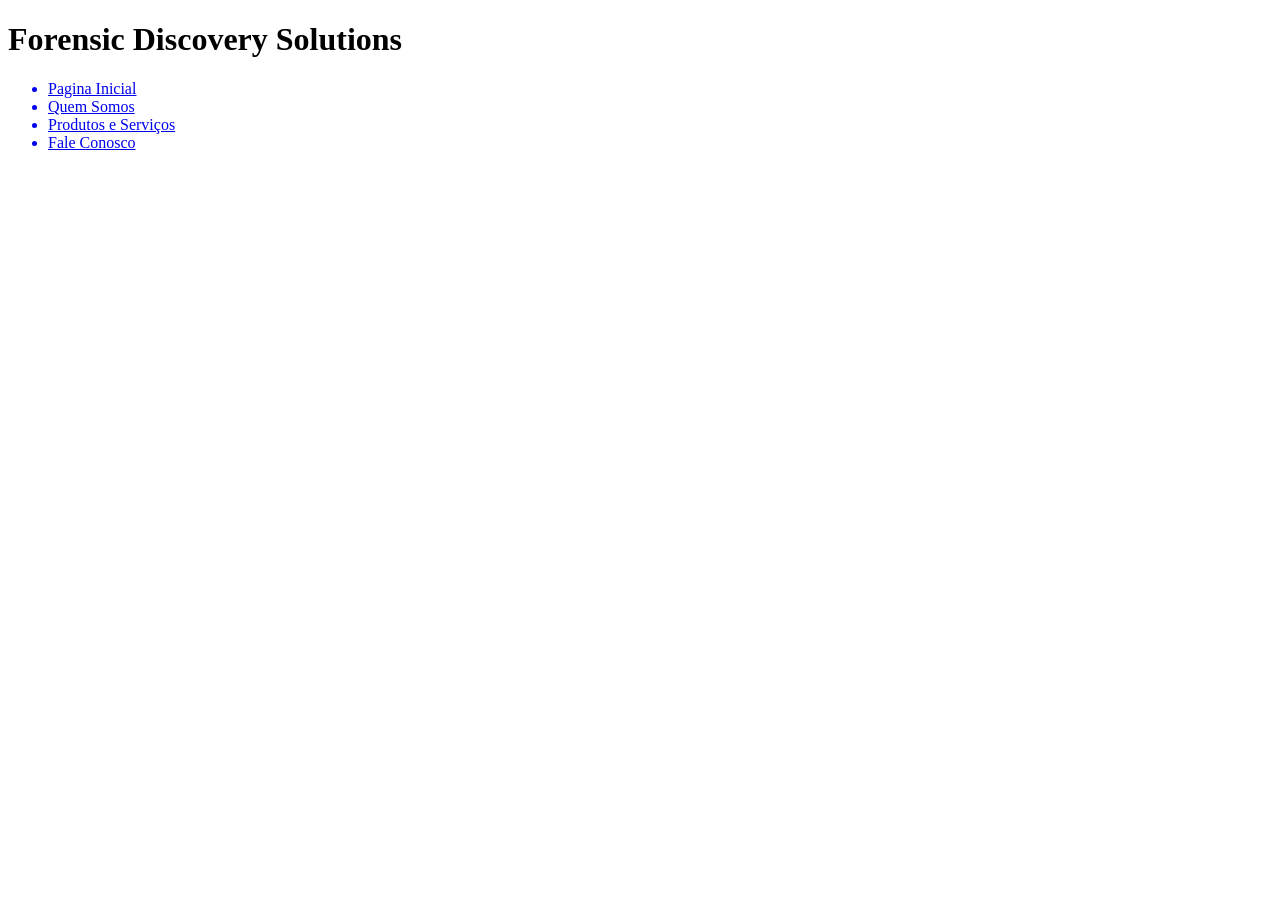
==== FaleConosco.html @ 946d5478 "A website for an assignment in college" ====
<!DOCTYPE html>
<html lang="en">
<head>
    <meta charset="UTF-8">
    <meta name="viewport" content="width=device-width, initial-scale=1.0">
    <title>Forensic Discovery</title>
</head>
<body>
    <header>
        <h1>Forensic Discovery Solutions</h1>
        <ul>
            <a href="index.html"><li>Pagina Inicial</li></a>
            <a href="QuemSomos.html"><li>Quem Somos</li></a>
            <a href="Produtos.html"><li>Produtos e Serviços</li></a>
            <a href="FaleConosco.html"><li>Fale Conosco</li></a>
        </ul>
    </header>
</body>
</html>
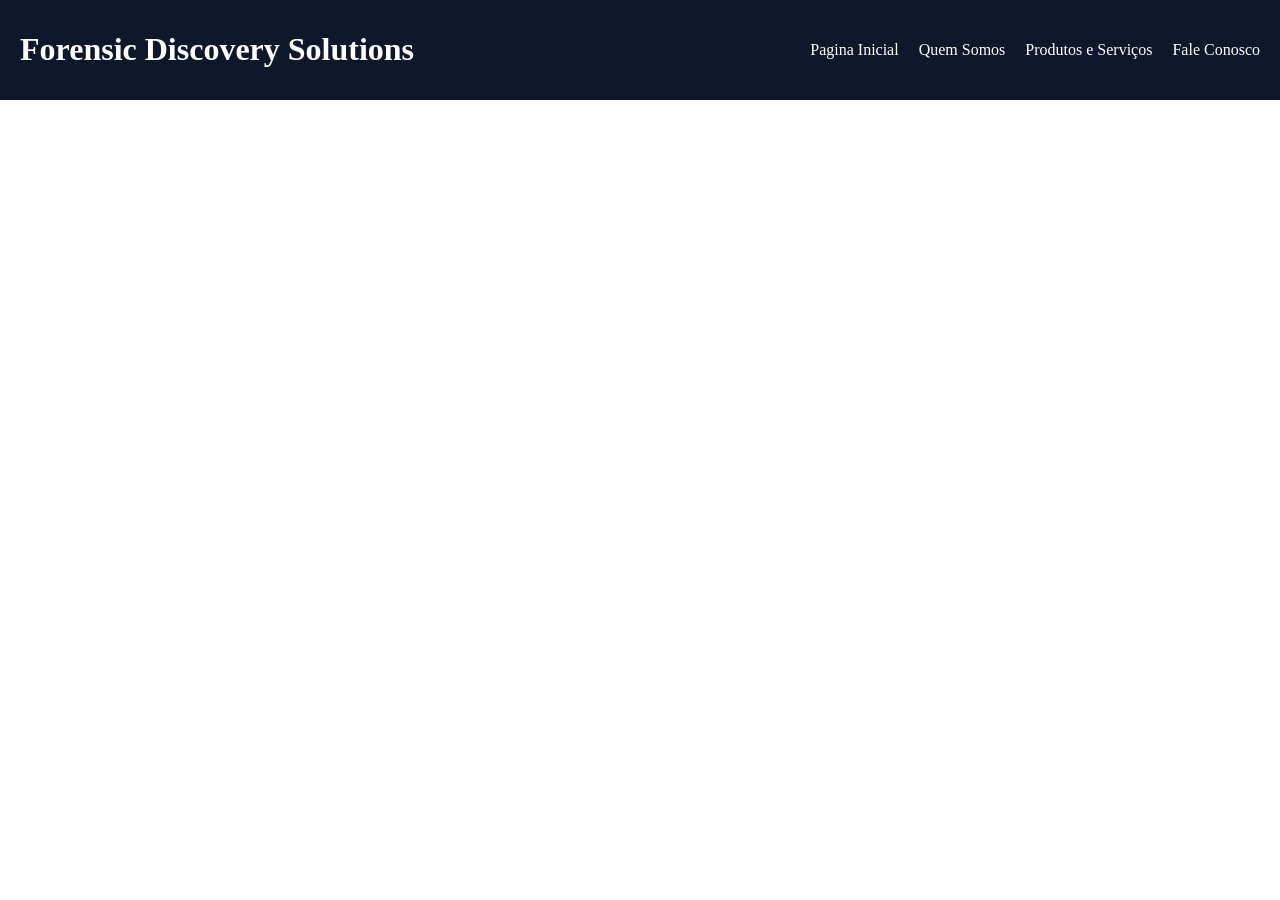
==== commit 531dd620: "." ====
--- a/FaleConosco.html
+++ b/FaleConosco.html
@@ -4,16 +4,16 @@
     <meta charset="UTF-8">
     <meta name="viewport" content="width=device-width, initial-scale=1.0">
     <title>Forensic Discovery</title>
+    <link rel="stylesheet" href="FaleConosco.css">
 </head>
 <body>
     <header>
         <h1>Forensic Discovery Solutions</h1>
-        <ul>
+        <ul class="header-options">
             <a href="index.html"><li>Pagina Inicial</li></a>
             <a href="QuemSomos.html"><li>Quem Somos</li></a>
             <a href="Produtos.html"><li>Produtos e Serviços</li></a>
             <a href="FaleConosco.html"><li>Fale Conosco</li></a>
         </ul>
     </header>
-</body>
-</html>+    <main>
--- a/FaleConosco.css
+++ b/FaleConosco.css
@@ -0,0 +1,31 @@
+* {
+  box-sizing: border-box;
+}
+
+body{
+  margin: 0;
+  background-color: #fff;
+}
+
+header{
+  display: flex;
+  background-color: #0f172a;
+  align-items: center;
+  justify-content: space-between;
+  padding: 10px 20px;
+  margin: 0;
+  color: #fff;
+}
+
+.header-options {
+  display: flex;
+  list-style: none;
+  gap: 20px;
+  margin: 0;
+  padding: 0;
+}
+
+.header-options a {
+  color: #fff;
+  text-decoration: none;
+}
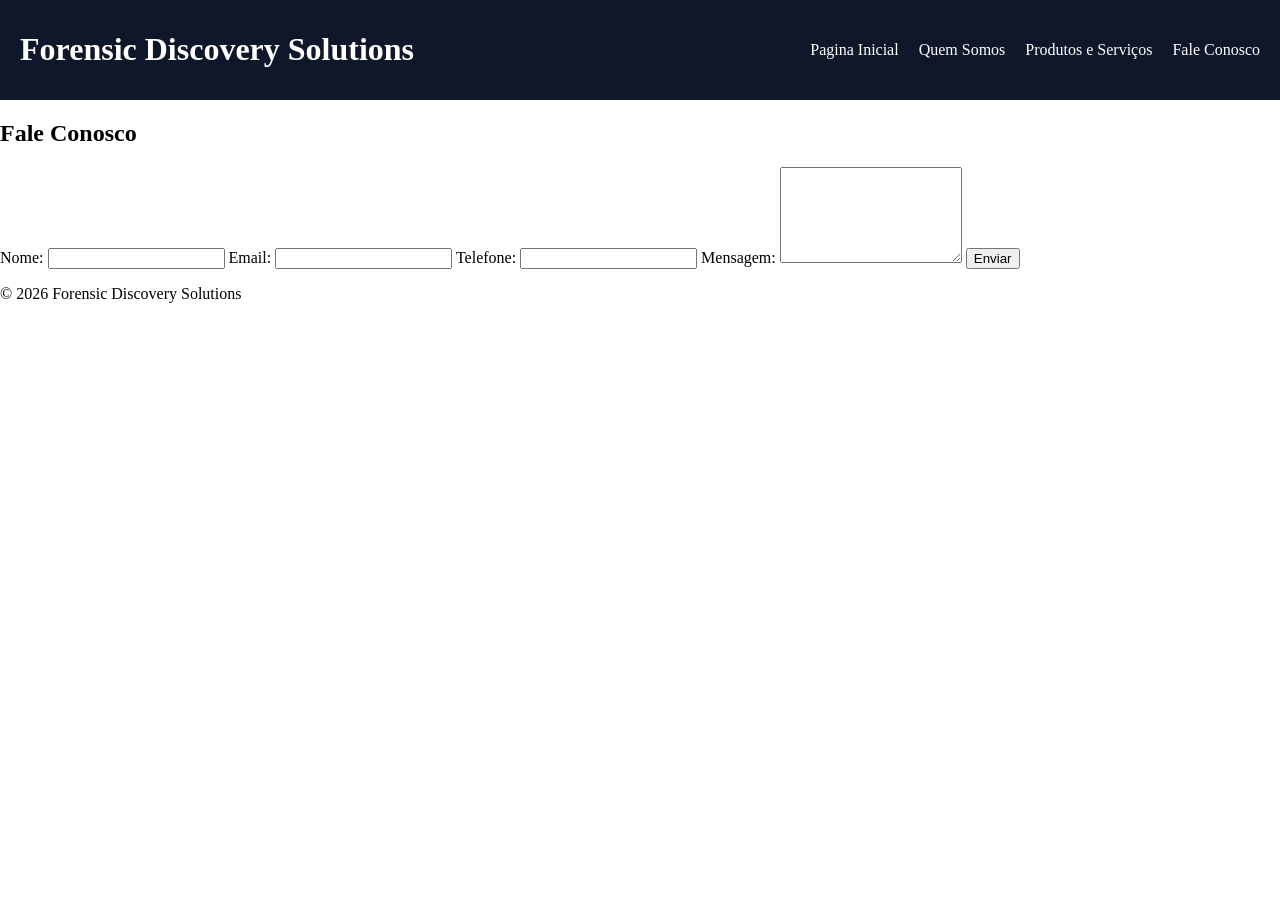
==== commit 4693cfc1: "finished base html for Faleconosco. Missing verification and real email" ====
--- a/FaleConosco.html
+++ b/FaleConosco.html
@@ -16,4 +16,30 @@
             <a href="FaleConosco.html"><li>Fale Conosco</li></a>
         </ul>
     </header>
-    <main>+    <main>
+        <h2>Fale Conosco</h2>
+        <form action="https://formsubmit.co/your-email@example.com" method="POST">
+        
+        <label for="name">Nome:</label>
+        <input type="text" id="name" name="name" required>
+
+        <label for="email">Email:</label>
+        <input type="email" id="email" name="email" required>
+
+        <label for="phone">Telefone:</label>
+        <input type="tel" id="phone" name="phone">
+
+        <label for="message">Mensagem:</label>
+        <textarea id="message" name="message" rows="6" required></textarea>
+
+        <!-- Optional: Honeypot to prevent spam -->
+        <input type="text" name="_honey" style="display:none;">
+
+        <button type="submit">Enviar</button>
+    </form>
+    </main>
+    <footer>
+        <p>© 2026 Forensic Discovery Solutions</p>
+    </footer>
+</body>
+</html>
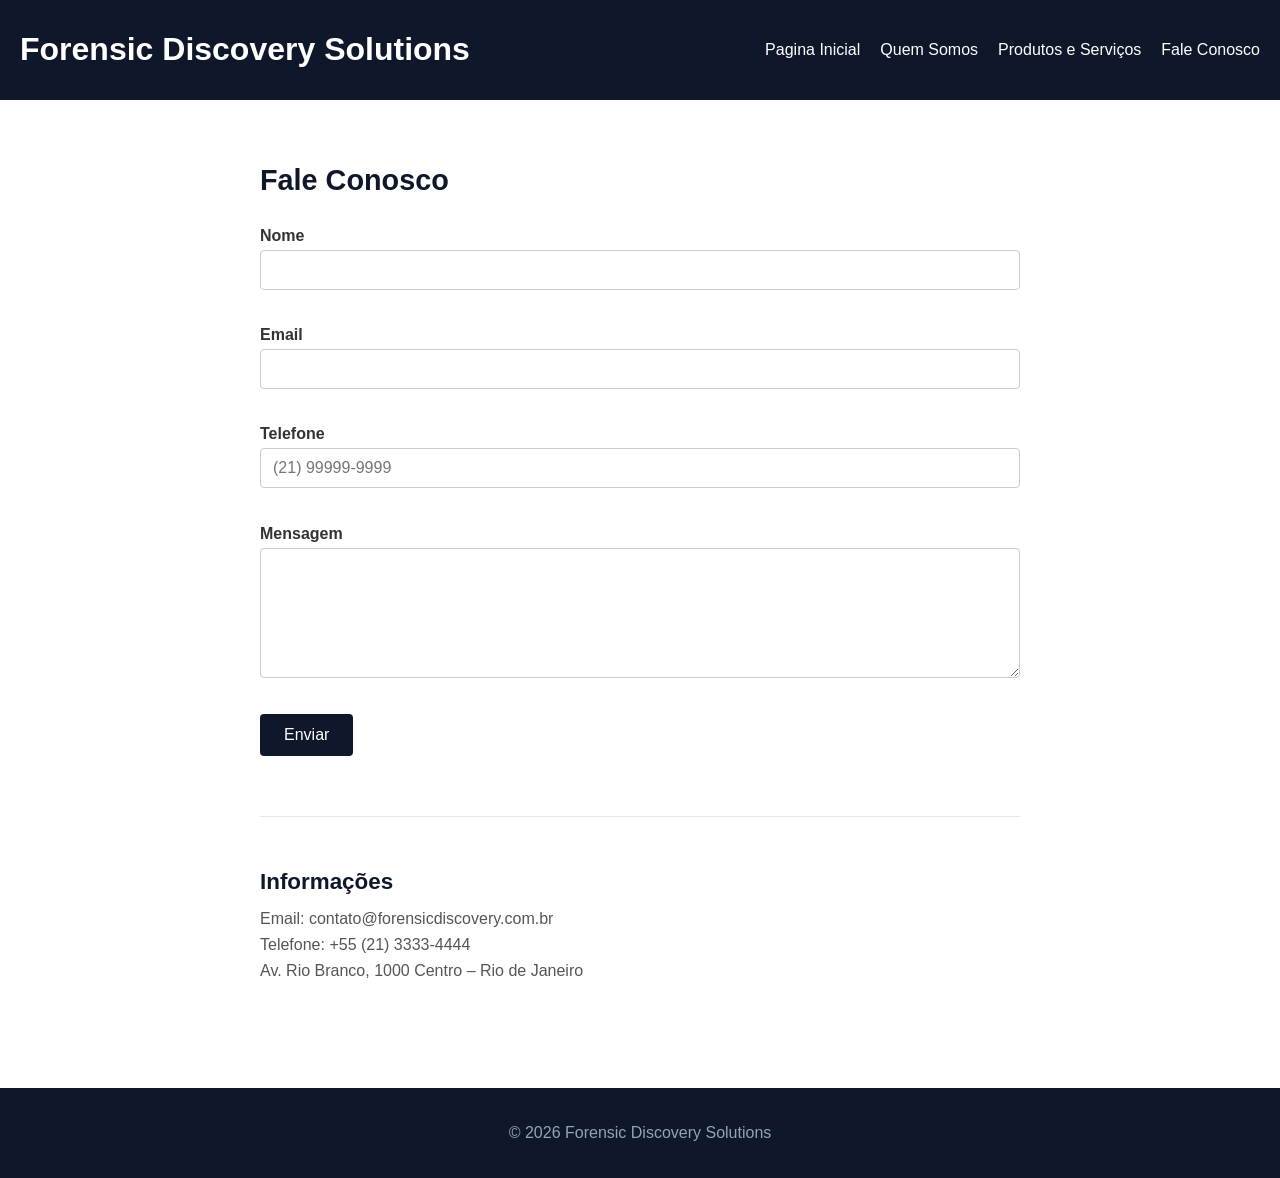
==== commit d9f6f216: "Ajustes conforme protótipos e atividade: validação JS no Fale Conosco, seção Informações de contato," ====
--- a/FaleConosco.html
+++ b/FaleConosco.html
@@ -1,9 +1,9 @@
 <!DOCTYPE html>
-<html lang="en">
+<html lang="pt-BR">
 <head>
     <meta charset="UTF-8">
     <meta name="viewport" content="width=device-width, initial-scale=1.0">
-    <title>Forensic Discovery</title>
+    <title>Forensic Discovery - Fale Conosco</title>
     <link rel="stylesheet" href="FaleConosco.css">
 </head>
 <body>
@@ -18,28 +18,147 @@
     </header>
     <main>
         <h2>Fale Conosco</h2>
-        <form action="https://formsubmit.co/your-email@example.com" method="POST">
-        
-        <label for="name">Nome:</label>
-        <input type="text" id="name" name="name" required>
 
-        <label for="email">Email:</label>
-        <input type="email" id="email" name="email" required>
+        <form id="contactForm" novalidate>
+            <div class="form-group">
+                <label for="name">Nome</label>
+                <input type="text" id="name" name="name">
+                <span class="error-message" id="nameError"></span>
+            </div>
 
-        <label for="phone">Telefone:</label>
-        <input type="tel" id="phone" name="phone">
+            <div class="form-group">
+                <label for="email">Email</label>
+                <input type="email" id="email" name="email">
+                <span class="error-message" id="emailError"></span>
+            </div>
 
-        <label for="message">Mensagem:</label>
-        <textarea id="message" name="message" rows="6" required></textarea>
+            <div class="form-group">
+                <label for="phone">Telefone</label>
+                <input type="tel" id="phone" name="phone" placeholder="(21) 99999-9999">
+                <span class="error-message" id="phoneError"></span>
+            </div>
 
-        <!-- Optional: Honeypot to prevent spam -->
-        <input type="text" name="_honey" style="display:none;">
+            <div class="form-group">
+                <label for="message">Mensagem</label>
+                <textarea id="message" name="message" rows="6"></textarea>
+                <span class="error-message" id="messageError"></span>
+            </div>
 
-        <button type="submit">Enviar</button>
-    </form>
+            <button type="submit">Enviar</button>
+        </form>
+
+        <div id="successMessage" class="success-message" style="display: none;">
+            Mensagem enviada com sucesso! Entraremos em contato em breve.
+        </div>
+
+        <section class="info-section">
+            <h3>Informações</h3>
+            <p>Email: contato@forensicdiscovery.com.br</p>
+            <p>Telefone: +55 (21) 3333-4444</p>
+            <p>Av. Rio Branco, 1000 Centro – Rio de Janeiro</p>
+        </section>
     </main>
+
     <footer>
-        <p>© 2026 Forensic Discovery Solutions</p>
+        <p>&copy; 2026 Forensic Discovery Solutions</p>
     </footer>
+
+    <script>
+        const form = document.getElementById('contactForm');
+        const successMessage = document.getElementById('successMessage');
+
+        function showError(fieldId, message) {
+            const errorSpan = document.getElementById(fieldId + 'Error');
+            const input = document.getElementById(fieldId);
+            errorSpan.textContent = message;
+            input.classList.add('input-error');
+        }
+
+        function clearError(fieldId) {
+            const errorSpan = document.getElementById(fieldId + 'Error');
+            const input = document.getElementById(fieldId);
+            errorSpan.textContent = '';
+            input.classList.remove('input-error');
+        }
+
+        function validateName() {
+            const name = document.getElementById('name').value.trim();
+            if (name === '') {
+                showError('name', 'O nome é obrigatório.');
+                return false;
+            }
+            if (name.length < 3) {
+                showError('name', 'O nome deve ter pelo menos 3 caracteres.');
+                return false;
+            }
+            clearError('name');
+            return true;
+        }
+
+        function validateEmail() {
+            const email = document.getElementById('email').value.trim();
+            const emailRegex = /^[^\s@]+@[^\s@]+\.[^\s@]+$/;
+            if (email === '') {
+                showError('email', 'O email é obrigatório.');
+                return false;
+            }
+            if (!emailRegex.test(email)) {
+                showError('email', 'Informe um email válido.');
+                return false;
+            }
+            clearError('email');
+            return true;
+        }
+
+        function validatePhone() {
+            const phone = document.getElementById('phone').value.trim();
+            const phoneRegex = /^\(?\d{2}\)?\s?\d{4,5}-?\d{4}$/;
+            if (phone === '') {
+                showError('phone', 'O telefone é obrigatório.');
+                return false;
+            }
+            if (!phoneRegex.test(phone)) {
+                showError('phone', 'Informe um telefone válido. Ex: (21) 99999-9999');
+                return false;
+            }
+            clearError('phone');
+            return true;
+        }
+
+        function validateMessage() {
+            const message = document.getElementById('message').value.trim();
+            if (message === '') {
+                showError('message', 'A mensagem é obrigatória.');
+                return false;
+            }
+            if (message.length < 10) {
+                showError('message', 'A mensagem deve ter pelo menos 10 caracteres.');
+                return false;
+            }
+            clearError('message');
+            return true;
+        }
+
+        // Validação em tempo real
+        document.getElementById('name').addEventListener('blur', validateName);
+        document.getElementById('email').addEventListener('blur', validateEmail);
+        document.getElementById('phone').addEventListener('blur', validatePhone);
+        document.getElementById('message').addEventListener('blur', validateMessage);
+
+        form.addEventListener('submit', function(e) {
+            e.preventDefault();
+
+            const isNameValid = validateName();
+            const isEmailValid = validateEmail();
+            const isPhoneValid = validatePhone();
+            const isMessageValid = validateMessage();
+
+            if (isNameValid && isEmailValid && isPhoneValid && isMessageValid) {
+                form.style.display = 'none';
+                successMessage.style.display = 'block';
+                form.reset();
+            }
+        });
+    </script>
 </body>
-</html>+</html>
--- a/FaleConosco.css
+++ b/FaleConosco.css
@@ -5,6 +5,7 @@
 body{
   margin: 0;
   background-color: #fff;
+  font-family: 'Segoe UI', Tahoma, Geneva, Verdana, sans-serif;
 }
 
 header{
@@ -28,4 +29,122 @@
 .header-options a {
   color: #fff;
   text-decoration: none;
-}+}
+
+main {
+  max-width: 800px;
+  margin: 0 auto;
+  padding: 40px 20px;
+}
+
+main h2 {
+  font-size: 1.8rem;
+  margin-bottom: 30px;
+  color: #0f172a;
+}
+
+form {
+  display: flex;
+  flex-direction: column;
+  gap: 15px;
+}
+
+.form-group {
+  display: flex;
+  flex-direction: column;
+  gap: 5px;
+}
+
+.form-group label {
+  font-weight: 600;
+  color: #333;
+}
+
+.form-group input,
+.form-group textarea {
+  padding: 10px 12px;
+  border: 1px solid #ccc;
+  border-radius: 4px;
+  font-size: 1rem;
+  font-family: inherit;
+  transition: border-color 0.3s;
+}
+
+.form-group input:focus,
+.form-group textarea:focus {
+  outline: none;
+  border-color: #0f172a;
+}
+
+.form-group input.input-error,
+.form-group textarea.input-error {
+  border-color: #dc2626;
+}
+
+.error-message {
+  color: #dc2626;
+  font-size: 0.85rem;
+  min-height: 1.2em;
+}
+
+button[type="submit"] {
+  background-color: #0f172a;
+  color: #fff;
+  border: none;
+  padding: 12px 24px;
+  font-size: 1rem;
+  border-radius: 4px;
+  cursor: pointer;
+  align-self: flex-start;
+  transition: background-color 0.3s;
+}
+
+button[type="submit"]:hover {
+  background-color: #1e293b;
+}
+
+.success-message {
+  background-color: #16a34a;
+  color: #fff;
+  padding: 20px;
+  border-radius: 6px;
+  text-align: center;
+  font-size: 1.1rem;
+  margin-top: 20px;
+}
+
+.info-section {
+  margin-top: 60px;
+  padding-top: 30px;
+  border-top: 1px solid #e5e7eb;
+}
+
+.info-section h3 {
+  font-size: 1.4rem;
+  color: #0f172a;
+  margin-bottom: 15px;
+}
+
+.info-section p {
+  color: #555;
+  margin: 8px 0;
+  font-size: 1rem;
+}
+
+footer {
+  background-color: #0f172a;
+  color: #94a3b8;
+  text-align: center;
+  padding: 20px;
+  margin-top: 60px;
+}
+
+@media (max-width: 600px) {
+  main {
+    padding: 20px 15px;
+  }
+
+  main h2 {
+    font-size: 1.4rem;
+  }
+}
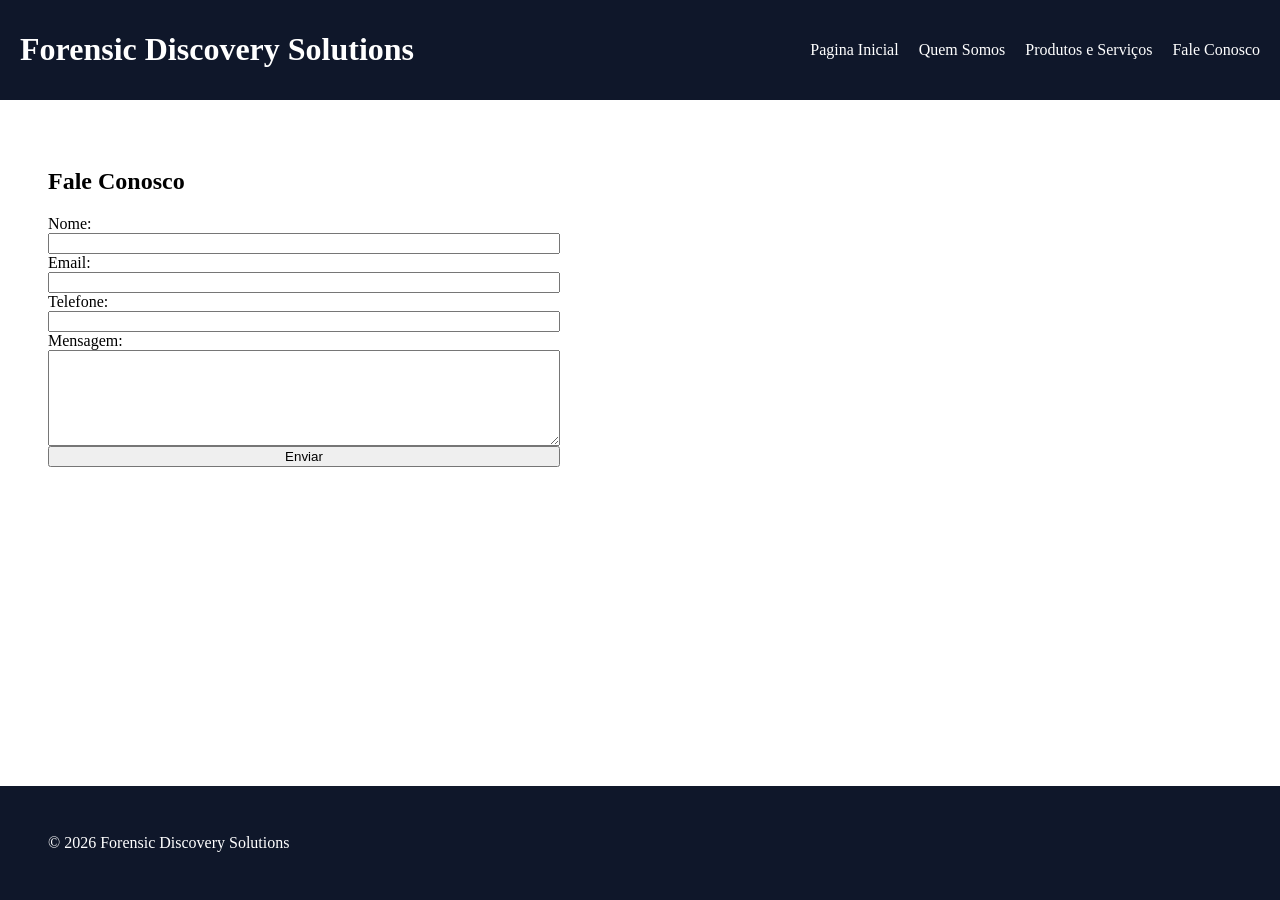
==== commit 57aa2560: "Finished css and validation for forms" ====
--- a/FaleConosco.html
+++ b/FaleConosco.html
@@ -1,9 +1,9 @@
 <!DOCTYPE html>
-<html lang="pt-BR">
+<html lang="en">
 <head>
     <meta charset="UTF-8">
     <meta name="viewport" content="width=device-width, initial-scale=1.0">
-    <title>Forensic Discovery - Fale Conosco</title>
+    <title>Forensic Discovery</title>
     <link rel="stylesheet" href="FaleConosco.css">
 </head>
 <body>
@@ -18,147 +18,49 @@
     </header>
     <main>
         <h2>Fale Conosco</h2>
-
-        <form id="contactForm" novalidate>
-            <div class="form-group">
-                <label for="name">Nome</label>
-                <input type="text" id="name" name="name">
-                <span class="error-message" id="nameError"></span>
-            </div>
-
-            <div class="form-group">
-                <label for="email">Email</label>
-                <input type="email" id="email" name="email">
-                <span class="error-message" id="emailError"></span>
-            </div>
-
-            <div class="form-group">
-                <label for="phone">Telefone</label>
-                <input type="tel" id="phone" name="phone" placeholder="(21) 99999-9999">
-                <span class="error-message" id="phoneError"></span>
-            </div>
-
-            <div class="form-group">
-                <label for="message">Mensagem</label>
-                <textarea id="message" name="message" rows="6"></textarea>
-                <span class="error-message" id="messageError"></span>
-            </div>
-
+        <form action="https://formsubmit.co/your-email@example.com" method="POST" onsubmit="return validateForm()">
+            
+            <label for="name">Nome:</label>
+            <input type="text" id="name" name="name" required>
+            
+            <label for="email">Email:</label>
+            <input type="email" id="email" name="email" required>
+            
+            <label for="phone">Telefone:</label>
+            <input type="tel" id="phone" name="phone">
+            
+            <label for="message">Mensagem:</label>
+            <textarea id="message" name="message" rows="6" required></textarea>
+            
+            <!-- Optional: Honeypot to prevent spam -->
+            <input type="text" name="_honey" style="display:none;">
+            
             <button type="submit">Enviar</button>
         </form>
-
-        <div id="successMessage" class="success-message" style="display: none;">
-            Mensagem enviada com sucesso! Entraremos em contato em breve.
-        </div>
-
-        <section class="info-section">
-            <h3>Informações</h3>
-            <p>Email: contato@forensicdiscovery.com.br</p>
-            <p>Telefone: +55 (21) 3333-4444</p>
-            <p>Av. Rio Branco, 1000 Centro – Rio de Janeiro</p>
-        </section>
     </main>
-
     <footer>
-        <p>&copy; 2026 Forensic Discovery Solutions</p>
+        <p>© 2026 Forensic Discovery Solutions</p>
     </footer>
-
     <script>
-        const form = document.getElementById('contactForm');
-        const successMessage = document.getElementById('successMessage');
-
-        function showError(fieldId, message) {
-            const errorSpan = document.getElementById(fieldId + 'Error');
-            const input = document.getElementById(fieldId);
-            errorSpan.textContent = message;
-            input.classList.add('input-error');
-        }
-
-        function clearError(fieldId) {
-            const errorSpan = document.getElementById(fieldId + 'Error');
-            const input = document.getElementById(fieldId);
-            errorSpan.textContent = '';
-            input.classList.remove('input-error');
-        }
-
-        function validateName() {
+        function validateForm() {
             const name = document.getElementById('name').value.trim();
+            const email = document.getElementById('email').value.trim();
+            const message = document.getElementById('message').value.trim();
+            
             if (name === '') {
-                showError('name', 'O nome é obrigatório.');
+                alert('Por favor, preencha o campo Nome.');
                 return false;
             }
-            if (name.length < 3) {
-                showError('name', 'O nome deve ter pelo menos 3 caracteres.');
+            if (email === '') {
+                alert('Por favor, preencha o campo Email.');
                 return false;
             }
-            clearError('name');
+            if (message === '') {
+                alert('Por favor, preencha o campo Mensagem.');
+                return false;
+            }
             return true;
         }
-
-        function validateEmail() {
-            const email = document.getElementById('email').value.trim();
-            const emailRegex = /^[^\s@]+@[^\s@]+\.[^\s@]+$/;
-            if (email === '') {
-                showError('email', 'O email é obrigatório.');
-                return false;
-            }
-            if (!emailRegex.test(email)) {
-                showError('email', 'Informe um email válido.');
-                return false;
-            }
-            clearError('email');
-            return true;
-        }
-
-        function validatePhone() {
-            const phone = document.getElementById('phone').value.trim();
-            const phoneRegex = /^\(?\d{2}\)?\s?\d{4,5}-?\d{4}$/;
-            if (phone === '') {
-                showError('phone', 'O telefone é obrigatório.');
-                return false;
-            }
-            if (!phoneRegex.test(phone)) {
-                showError('phone', 'Informe um telefone válido. Ex: (21) 99999-9999');
-                return false;
-            }
-            clearError('phone');
-            return true;
-        }
-
-        function validateMessage() {
-            const message = document.getElementById('message').value.trim();
-            if (message === '') {
-                showError('message', 'A mensagem é obrigatória.');
-                return false;
-            }
-            if (message.length < 10) {
-                showError('message', 'A mensagem deve ter pelo menos 10 caracteres.');
-                return false;
-            }
-            clearError('message');
-            return true;
-        }
-
-        // Validação em tempo real
-        document.getElementById('name').addEventListener('blur', validateName);
-        document.getElementById('email').addEventListener('blur', validateEmail);
-        document.getElementById('phone').addEventListener('blur', validatePhone);
-        document.getElementById('message').addEventListener('blur', validateMessage);
-
-        form.addEventListener('submit', function(e) {
-            e.preventDefault();
-
-            const isNameValid = validateName();
-            const isEmailValid = validateEmail();
-            const isPhoneValid = validatePhone();
-            const isMessageValid = validateMessage();
-
-            if (isNameValid && isEmailValid && isPhoneValid && isMessageValid) {
-                form.style.display = 'none';
-                successMessage.style.display = 'block';
-                form.reset();
-            }
-        });
     </script>
 </body>
-</html>
+</html>
--- a/FaleConosco.css
+++ b/FaleConosco.css
@@ -5,7 +5,20 @@
 body{
   margin: 0;
   background-color: #fff;
-  font-family: 'Segoe UI', Tahoma, Geneva, Verdana, sans-serif;
+  display: flex;
+  flex-direction: column;
+  min-height: 100vh;
+}
+
+main {
+  flex: 1;
+  margin: 3rem;
+}
+
+form {
+  width: 40vw;
+  display: flex;
+  flex-direction: column;
 }
 
 header{
@@ -31,120 +44,14 @@
   text-decoration: none;
 }
 
-main {
-  max-width: 800px;
-  margin: 0 auto;
-  padding: 40px 20px;
+footer{
+  color: #fff;
+  background-color: #0f172a;
+  padding: 2rem 3rem;
 }
 
-main h2 {
-  font-size: 1.8rem;
-  margin-bottom: 30px;
-  color: #0f172a;
-}
-
-form {
-  display: flex;
-  flex-direction: column;
-  gap: 15px;
-}
-
-.form-group {
-  display: flex;
-  flex-direction: column;
-  gap: 5px;
-}
-
-.form-group label {
-  font-weight: 600;
-  color: #333;
-}
-
-.form-group input,
-.form-group textarea {
-  padding: 10px 12px;
-  border: 1px solid #ccc;
-  border-radius: 4px;
-  font-size: 1rem;
-  font-family: inherit;
-  transition: border-color 0.3s;
-}
-
-.form-group input:focus,
-.form-group textarea:focus {
-  outline: none;
-  border-color: #0f172a;
-}
-
-.form-group input.input-error,
-.form-group textarea.input-error {
-  border-color: #dc2626;
-}
-
-.error-message {
-  color: #dc2626;
-  font-size: 0.85rem;
-  min-height: 1.2em;
-}
-
-button[type="submit"] {
-  background-color: #0f172a;
-  color: #fff;
-  border: none;
-  padding: 12px 24px;
-  font-size: 1rem;
-  border-radius: 4px;
-  cursor: pointer;
-  align-self: flex-start;
-  transition: background-color 0.3s;
-}
-
-button[type="submit"]:hover {
-  background-color: #1e293b;
-}
-
-.success-message {
-  background-color: #16a34a;
-  color: #fff;
-  padding: 20px;
-  border-radius: 6px;
-  text-align: center;
-  font-size: 1.1rem;
-  margin-top: 20px;
-}
-
-.info-section {
-  margin-top: 60px;
-  padding-top: 30px;
-  border-top: 1px solid #e5e7eb;
-}
-
-.info-section h3 {
-  font-size: 1.4rem;
-  color: #0f172a;
-  margin-bottom: 15px;
-}
-
-.info-section p {
-  color: #555;
-  margin: 8px 0;
-  font-size: 1rem;
-}
-
-footer {
-  background-color: #0f172a;
-  color: #94a3b8;
-  text-align: center;
-  padding: 20px;
-  margin-top: 60px;
-}
-
-@media (max-width: 600px) {
-  main {
-    padding: 20px 15px;
+@media screen and (max-width: 800px){
+  form{
+    width: auto;
   }
-
-  main h2 {
-    font-size: 1.4rem;
-  }
-}
+}
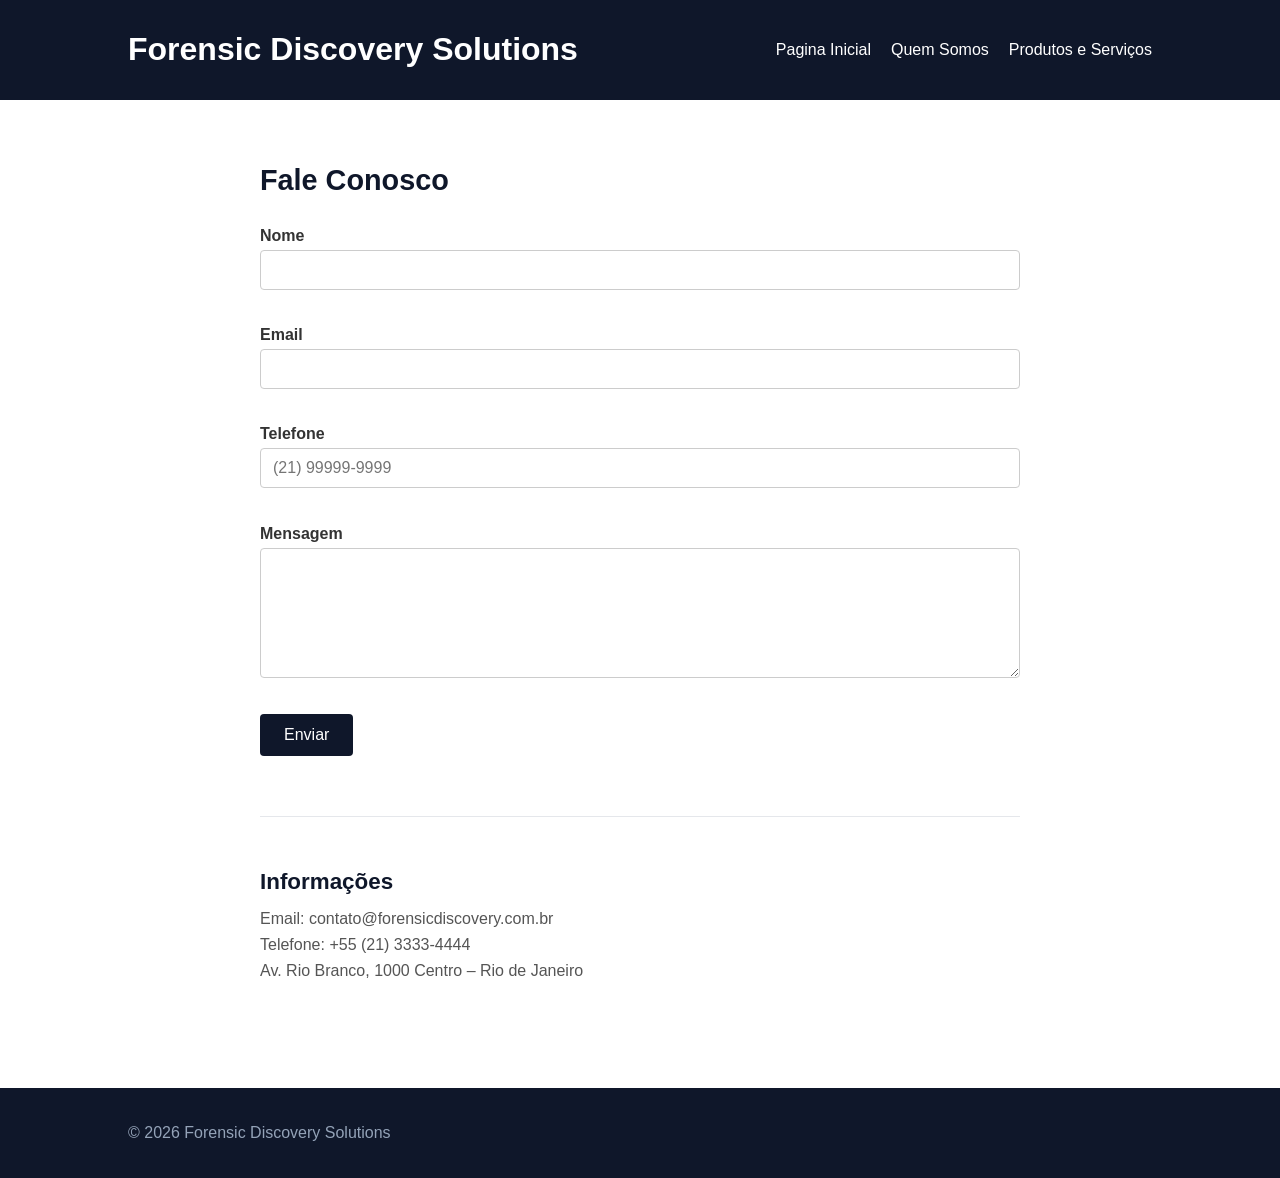
==== commit 93e9504b: "revisado e testado." ====
--- a/FaleConosco.html
+++ b/FaleConosco.html
@@ -1,9 +1,9 @@
 <!DOCTYPE html>
-<html lang="en">
+<html lang="pt-BR">
 <head>
     <meta charset="UTF-8">
     <meta name="viewport" content="width=device-width, initial-scale=1.0">
-    <title>Forensic Discovery</title>
+    <title>Forensic Discovery - Fale Conosco</title>
     <link rel="stylesheet" href="FaleConosco.css">
 </head>
 <body>
@@ -13,54 +13,156 @@
             <a href="index.html"><li>Pagina Inicial</li></a>
             <a href="QuemSomos.html"><li>Quem Somos</li></a>
             <a href="Produtos.html"><li>Produtos e Serviços</li></a>
-            <a href="FaleConosco.html"><li>Fale Conosco</li></a>
         </ul>
     </header>
     <main>
         <h2>Fale Conosco</h2>
-        <form action="https://formsubmit.co/your-email@example.com" method="POST" onsubmit="return validateForm()">
-            
-            <label for="name">Nome:</label>
-            <input type="text" id="name" name="name" required>
-            
-            <label for="email">Email:</label>
-            <input type="email" id="email" name="email" required>
-            
-            <label for="phone">Telefone:</label>
-            <input type="tel" id="phone" name="phone">
-            
-            <label for="message">Mensagem:</label>
-            <textarea id="message" name="message" rows="6" required></textarea>
-            
-            <!-- Optional: Honeypot to prevent spam -->
-            <input type="text" name="_honey" style="display:none;">
-            
+
+        <form id="contactForm" novalidate>
+            <div class="form-group">
+                <label for="name">Nome</label>
+                <input type="text" id="name" name="name">
+                <span class="error-message" id="nameError"></span>
+            </div>
+
+            <div class="form-group">
+                <label for="email">Email</label>
+                <input type="email" id="email" name="email">
+                <span class="error-message" id="emailError"></span>
+            </div>
+
+            <div class="form-group">
+                <label for="phone">Telefone</label>
+                <input type="tel" id="phone" name="phone" placeholder="(21) 99999-9999">
+                <span class="error-message" id="phoneError"></span>
+            </div>
+
+            <div class="form-group">
+                <label for="message">Mensagem</label>
+                <textarea id="message" name="message" rows="6"></textarea>
+                <span class="error-message" id="messageError"></span>
+            </div>
+
             <button type="submit">Enviar</button>
         </form>
+
+        <div id="successMessage" class="success-message" style="display: none;">
+            Mensagem enviada com sucesso! Entraremos em contato em breve.
+        </div>
+
+        <section class="info-section">
+            <h3>Informações</h3>
+            <p>Email: contato@forensicdiscovery.com.br</p>
+            <p>Telefone: +55 (21) 3333-4444</p>
+            <p>Av. Rio Branco, 1000 Centro – Rio de Janeiro</p>
+        </section>
     </main>
+
     <footer>
-        <p>© 2026 Forensic Discovery Solutions</p>
+        <p>&copy; 2026 Forensic Discovery Solutions</p>
     </footer>
+
     <script>
-        function validateForm() {
+        const form = document.getElementById('contactForm');
+        const successMessage = document.getElementById('successMessage');
+
+        function showError(fieldId, message) {
+            const errorSpan = document.getElementById(fieldId + 'Error');
+            const input = document.getElementById(fieldId);
+            errorSpan.textContent = message;
+            input.classList.add('input-error');
+        }
+
+        function clearError(fieldId) {
+            const errorSpan = document.getElementById(fieldId + 'Error');
+            const input = document.getElementById(fieldId);
+            errorSpan.textContent = '';
+            input.classList.remove('input-error');
+        }
+
+        function validateName() {
             const name = document.getElementById('name').value.trim();
-            const email = document.getElementById('email').value.trim();
-            const message = document.getElementById('message').value.trim();
-            
+            const nameRegex = /^[A-Za-zÀ-ÿ\s]+$/;
             if (name === '') {
-                alert('Por favor, preencha o campo Nome.');
+                showError('name', 'O nome é obrigatório.');
                 return false;
             }
-            if (email === '') {
-                alert('Por favor, preencha o campo Email.');
+            if (!nameRegex.test(name)) {
+                showError('name', 'O nome deve conter apenas letras.');
                 return false;
             }
-            if (message === '') {
-                alert('Por favor, preencha o campo Mensagem.');
+            if (name.length < 3) {
+                showError('name', 'O nome deve ter pelo menos 3 caracteres.');
                 return false;
             }
+            clearError('name');
             return true;
         }
+
+        function validateEmail() {
+            const email = document.getElementById('email').value.trim();
+            const emailRegex = /^[^\s@]+@[^\s@]+\.[^\s@]+$/;
+            if (email === '') {
+                showError('email', 'O email é obrigatório.');
+                return false;
+            }
+            if (!emailRegex.test(email)) {
+                showError('email', 'Informe um email válido.');
+                return false;
+            }
+            clearError('email');
+            return true;
+        }
+
+        function validatePhone() {
+            const phone = document.getElementById('phone').value.trim();
+            const phoneRegex = /^\(?\d{2}\)?\s?\d{4,5}-?\d{4}$/;
+            if (phone === '') {
+                showError('phone', 'O telefone é obrigatório.');
+                return false;
+            }
+            if (!phoneRegex.test(phone)) {
+                showError('phone', 'Informe um telefone válido. Ex: (21) 99999-9999');
+                return false;
+            }
+            clearError('phone');
+            return true;
+        }
+
+        function validateMessage() {
+            const message = document.getElementById('message').value.trim();
+            if (message === '') {
+                showError('message', 'A mensagem é obrigatória.');
+                return false;
+            }
+            if (message.length < 10) {
+                showError('message', 'A mensagem deve ter pelo menos 10 caracteres.');
+                return false;
+            }
+            clearError('message');
+            return true;
+        }
+
+        // Validação em tempo real
+        document.getElementById('name').addEventListener('blur', validateName);
+        document.getElementById('email').addEventListener('blur', validateEmail);
+        document.getElementById('phone').addEventListener('blur', validatePhone);
+        document.getElementById('message').addEventListener('blur', validateMessage);
+
+        form.addEventListener('submit', function(e) {
+            e.preventDefault();
+
+            const isNameValid = validateName();
+            const isEmailValid = validateEmail();
+            const isPhoneValid = validatePhone();
+            const isMessageValid = validateMessage();
+
+            if (isNameValid && isEmailValid && isPhoneValid && isMessageValid) {
+                form.style.display = 'none';
+                successMessage.style.display = 'block';
+                form.reset();
+            }
+        });
     </script>
 </body>
-</html>+</html>
--- a/FaleConosco.css
+++ b/FaleConosco.css
@@ -5,20 +5,7 @@
 body{
   margin: 0;
   background-color: #fff;
-  display: flex;
-  flex-direction: column;
-  min-height: 100vh;
-}
-
-main {
-  flex: 1;
-  margin: 3rem;
-}
-
-form {
-  width: 40vw;
-  display: flex;
-  flex-direction: column;
+  font-family: 'Segoe UI', Tahoma, Geneva, Verdana, sans-serif;
 }
 
 header{
@@ -26,7 +13,7 @@
   background-color: #0f172a;
   align-items: center;
   justify-content: space-between;
-  padding: 10px 20px;
+  padding: 10px 10%;
   margin: 0;
   color: #fff;
 }
@@ -44,14 +31,119 @@
   text-decoration: none;
 }
 
-footer{
-  color: #fff;
-  background-color: #0f172a;
-  padding: 2rem 3rem;
+main {
+  max-width: 800px;
+  margin: 0 auto;
+  padding: 40px 20px;
 }
 
-@media screen and (max-width: 800px){
-  form{
-    width: auto;
+main h2 {
+  font-size: 1.8rem;
+  margin-bottom: 30px;
+  color: #0f172a;
+}
+
+form {
+  display: flex;
+  flex-direction: column;
+  gap: 15px;
+}
+
+.form-group {
+  display: flex;
+  flex-direction: column;
+  gap: 5px;
+}
+
+.form-group label {
+  font-weight: 600;
+  color: #333;
+}
+
+.form-group input,
+.form-group textarea {
+  padding: 10px 12px;
+  border: 1px solid #ccc;
+  border-radius: 4px;
+  font-size: 1rem;
+  font-family: inherit;
+  transition: border-color 0.3s;
+}
+
+.form-group input:focus,
+.form-group textarea:focus {
+  outline: none;
+  border-color: #0f172a;
+}
+
+.form-group input.input-error,
+.form-group textarea.input-error {
+  border-color: #dc2626;
+}
+
+.error-message {
+  color: #dc2626;
+  font-size: 0.85rem;
+  min-height: 1.2em;
+}
+
+button[type="submit"] {
+  background-color: #0f172a;
+  color: #fff;
+  border: none;
+  padding: 12px 24px;
+  font-size: 1rem;
+  border-radius: 4px;
+  cursor: pointer;
+  align-self: flex-start;
+  transition: background-color 0.3s;
+}
+
+button[type="submit"]:hover {
+  background-color: #1e293b;
+}
+
+.success-message {
+  background-color: #16a34a;
+  color: #fff;
+  padding: 20px;
+  border-radius: 6px;
+  text-align: center;
+  font-size: 1.1rem;
+  margin-top: 20px;
+}
+
+.info-section {
+  margin-top: 60px;
+  padding-top: 30px;
+  border-top: 1px solid #e5e7eb;
+}
+
+.info-section h3 {
+  font-size: 1.4rem;
+  color: #0f172a;
+  margin-bottom: 15px;
+}
+
+.info-section p {
+  color: #555;
+  margin: 8px 0;
+  font-size: 1rem;
+}
+
+footer {
+  background-color: #0f172a;
+  color: #94a3b8;
+  padding: 20px 10%;
+  margin-top: 60px;
+}
+
+@media (max-width: 600px) {
+  main {
+    padding: 20px 15px;
   }
-}+
+  main h2 {
+    font-size: 1.4rem;
+  }
+}
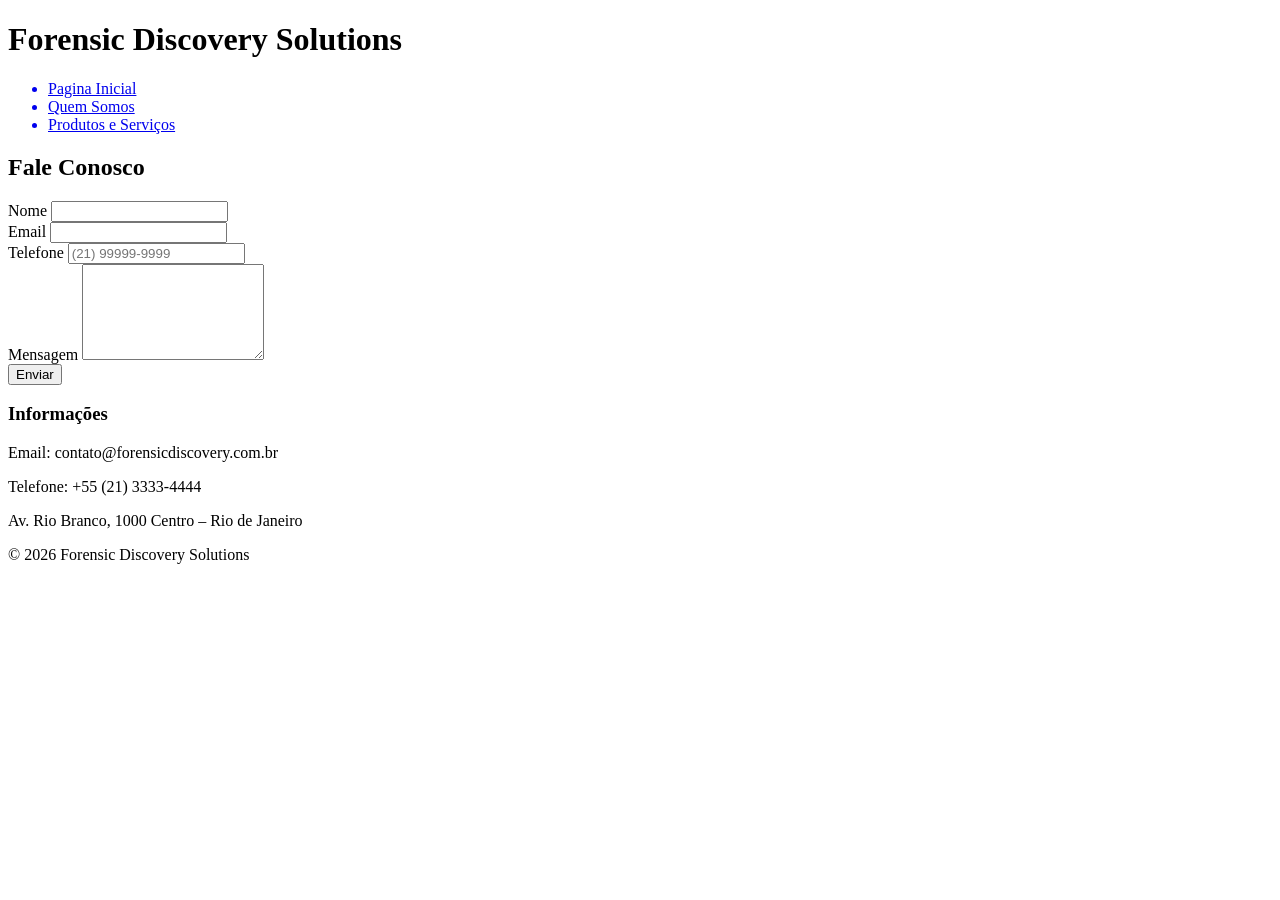
==== commit 3a0ae407: "js externo." ====
--- a/FaleConosco.html
+++ b/FaleConosco.html
@@ -4,15 +4,15 @@
     <meta charset="UTF-8">
     <meta name="viewport" content="width=device-width, initial-scale=1.0">
     <title>Forensic Discovery - Fale Conosco</title>
-    <link rel="stylesheet" href="FaleConosco.css">
+    <link rel="stylesheet" href="faleConosco.css">
 </head>
 <body>
     <header>
         <h1>Forensic Discovery Solutions</h1>
         <ul class="header-options">
             <a href="index.html"><li>Pagina Inicial</li></a>
-            <a href="QuemSomos.html"><li>Quem Somos</li></a>
-            <a href="Produtos.html"><li>Produtos e Serviços</li></a>
+            <a href="quemSomos.html"><li>Quem Somos</li></a>
+            <a href="produtos.html"><li>Produtos e Serviços</li></a>
         </ul>
     </header>
     <main>
@@ -62,107 +62,6 @@
         <p>&copy; 2026 Forensic Discovery Solutions</p>
     </footer>
 
-    <script>
-        const form = document.getElementById('contactForm');
-        const successMessage = document.getElementById('successMessage');
-
-        function showError(fieldId, message) {
-            const errorSpan = document.getElementById(fieldId + 'Error');
-            const input = document.getElementById(fieldId);
-            errorSpan.textContent = message;
-            input.classList.add('input-error');
-        }
-
-        function clearError(fieldId) {
-            const errorSpan = document.getElementById(fieldId + 'Error');
-            const input = document.getElementById(fieldId);
-            errorSpan.textContent = '';
-            input.classList.remove('input-error');
-        }
-
-        function validateName() {
-            const name = document.getElementById('name').value.trim();
-            const nameRegex = /^[A-Za-zÀ-ÿ\s]+$/;
-            if (name === '') {
-                showError('name', 'O nome é obrigatório.');
-                return false;
-            }
-            if (!nameRegex.test(name)) {
-                showError('name', 'O nome deve conter apenas letras.');
-                return false;
-            }
-            if (name.length < 3) {
-                showError('name', 'O nome deve ter pelo menos 3 caracteres.');
-                return false;
-            }
-            clearError('name');
-            return true;
-        }
-
-        function validateEmail() {
-            const email = document.getElementById('email').value.trim();
-            const emailRegex = /^[^\s@]+@[^\s@]+\.[^\s@]+$/;
-            if (email === '') {
-                showError('email', 'O email é obrigatório.');
-                return false;
-            }
-            if (!emailRegex.test(email)) {
-                showError('email', 'Informe um email válido.');
-                return false;
-            }
-            clearError('email');
-            return true;
-        }
-
-        function validatePhone() {
-            const phone = document.getElementById('phone').value.trim();
-            const phoneRegex = /^\(?\d{2}\)?\s?\d{4,5}-?\d{4}$/;
-            if (phone === '') {
-                showError('phone', 'O telefone é obrigatório.');
-                return false;
-            }
-            if (!phoneRegex.test(phone)) {
-                showError('phone', 'Informe um telefone válido. Ex: (21) 99999-9999');
-                return false;
-            }
-            clearError('phone');
-            return true;
-        }
-
-        function validateMessage() {
-            const message = document.getElementById('message').value.trim();
-            if (message === '') {
-                showError('message', 'A mensagem é obrigatória.');
-                return false;
-            }
-            if (message.length < 10) {
-                showError('message', 'A mensagem deve ter pelo menos 10 caracteres.');
-                return false;
-            }
-            clearError('message');
-            return true;
-        }
-
-        // Validação em tempo real
-        document.getElementById('name').addEventListener('blur', validateName);
-        document.getElementById('email').addEventListener('blur', validateEmail);
-        document.getElementById('phone').addEventListener('blur', validatePhone);
-        document.getElementById('message').addEventListener('blur', validateMessage);
-
-        form.addEventListener('submit', function(e) {
-            e.preventDefault();
-
-            const isNameValid = validateName();
-            const isEmailValid = validateEmail();
-            const isPhoneValid = validatePhone();
-            const isMessageValid = validateMessage();
-
-            if (isNameValid && isEmailValid && isPhoneValid && isMessageValid) {
-                form.style.display = 'none';
-                successMessage.style.display = 'block';
-                form.reset();
-            }
-        });
-    </script>
+    <script src="faleConoscoValidation.js"></script>
 </body>
 </html>
